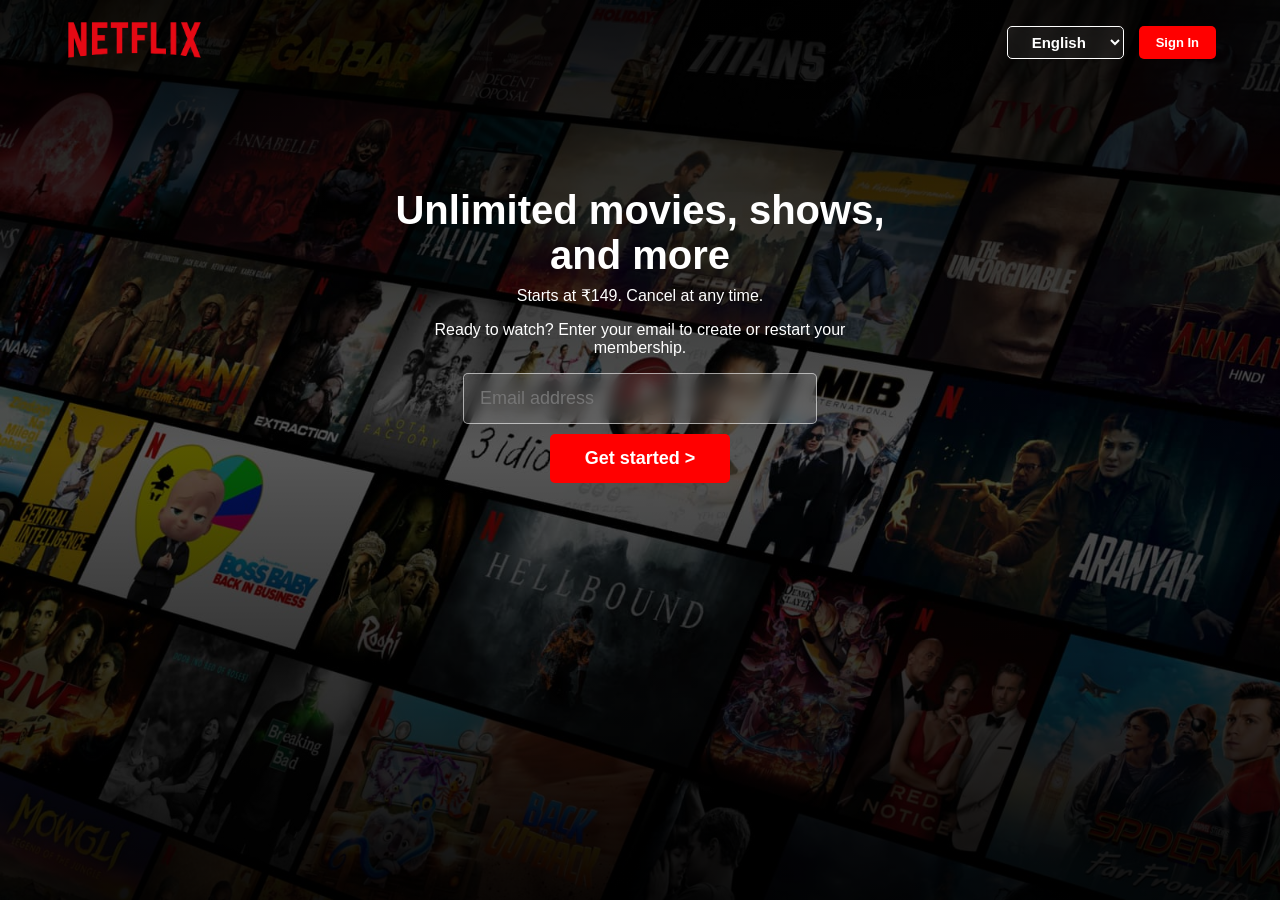
==== index.html @ 7edaf337 "Changed name from netflix.html to index.html" ====
<!DOCTYPE html>
<html lang="en">
<head>
    <meta charset="UTF-8">
    <meta name="viewport" content="width=device-width, initial-scale=1.0">
    <title>Netflix</title>
    <link rel="stylesheet" href="netflix.css">
</head>
<body>
    <header>
        <div id="symbol">
            <img src="Netflix_Logo_RGB.png" alt="Netflix_symbol" height="70px">
        </div>
        <nav id="navbar">
            <select name="lang" id="lang">
                <option value="English">English</option>
                <option value="hindi">हिंदी</option>
                <option value="arabic">العربية</option>
            </select>
            <a href="#signin">Sign In</a>
        </nav>
    </header>
    <section class="main">
    <div class="heading">
        <h1>Unlimited movies, shows, and more</h1>
        <p id="line1">Starts at ₹149. Cancel at any time.</p>
        <p id="line2">Ready to watch? Enter your email to create or restart your membership.</p>
        <div id="email">
            <input type="email" name="email" placeholder="Email address">
            <button>Get started ></button>
        </div>
    </div>
    </section>
</body>
</html>
---- netflix.css ----
* {
    margin: 0;
    padding: 0;
    font-family: "poppins", sans-serif;
}

body {
    width: 100vw;
    height: 100vh;
    background-image: linear-gradient(to bottom, rgba(0, 0, 0, 0.913), rgba(0, 0, 0, 0.548), rgba(0, 0, 0, 0.92)), url(background.jpg);
    background-size: cover;
    z-index: -1;
}

header {
    display: flex;
    justify-content: space-between;
    align-items: center;
    padding: 5px 5vw 0 4vw;
}

#navbar {
    display: flex;
    justify-content: center;
    align-items: center;
    gap: 15px;
}

select {
    border: 1px solid rgb(255, 255, 255);
    background-color: rgba(255, 255, 255, 0.062);
    padding: 6px 20px;
    font-size: 15px;
    border-radius: 5px;
    color: white;
    font-weight: 700;
    backdrop-filter: blur(7px);
}

#lang option {
    color: black;
}

select:focus {
    border: 2px solid rgb(255, 255, 255);
}

#navbar a {
    font-size: 13px;
    color: white;
    font-weight: 700;
    background-color: red;
    border: none;
    padding: 9px 17px;
    text-decoration: none;
    border-radius: 5px;
}

.main {
    display: flex;
    justify-content: center;
    align-items: center;
    flex-direction: column;
    z-index: 5;
    margin: 32px 0 0;
    min-height: 27rem;
    width: 100%;
    max-width: 120rem;
    padding: 16px 0 0;
    box-sizing: border-box;
}

.heading {
    display: flex;
    justify-content: center;
    align-items: center;
    flex-direction: column;
    width: 502px;
    text-align: center;
}

.heading h1 {
    color: white;
    font-size: 40px;
    margin: 0 0 8px;
}

#line1 {
    color: white;
    font-size: 16px;
    margin: 0 0 16px;
    font-weight: 400;
}

#line2 {
    color: white;
    font-size: 16px;
    font-weight: 400;
}

#email {
    display: flex;
    justify-content: center;
    align-items: center;
    flex-direction: column;
    padding: 16px 0 0;
    gap: 10px;
}

#email input {
    background-color: rgba(255, 255, 255, 0.107);
    border: 1px solid rgba(255, 255, 255, 0.575);
    padding: 14px 16px 14px;
    font-size: 18px;
    border-radius: 5px;
    backdrop-filter: blur(7px);
    width: 320px;
}

#email button {
    background-color: rgb(255, 0, 0);
    border: none;
    padding: 14px 18px 14px 18px;
    font-size: 18px;
    border-radius: 5px;
    color: white;
    font-weight: 650;
    width: 180px;
}

@media (max-width: 950px) {
    .heading {
        width: 432px;
}
    .heading h1 {
        font-size: 32px;
}
    #symbol img {
        height: 47px;
}
    #email input {
        width: 240px;
}
}

@media (max-width: 600px) {
    .heading {
    width: 100%;
}
    select {
        width: 62px;
    }
    #email {
        display: flex;
        flex-direction: column;
    }
    #email input {
        max-width: 420px;
    }
    .main {
        padding: 7px;
        box-sizing: border-box;
    }
}
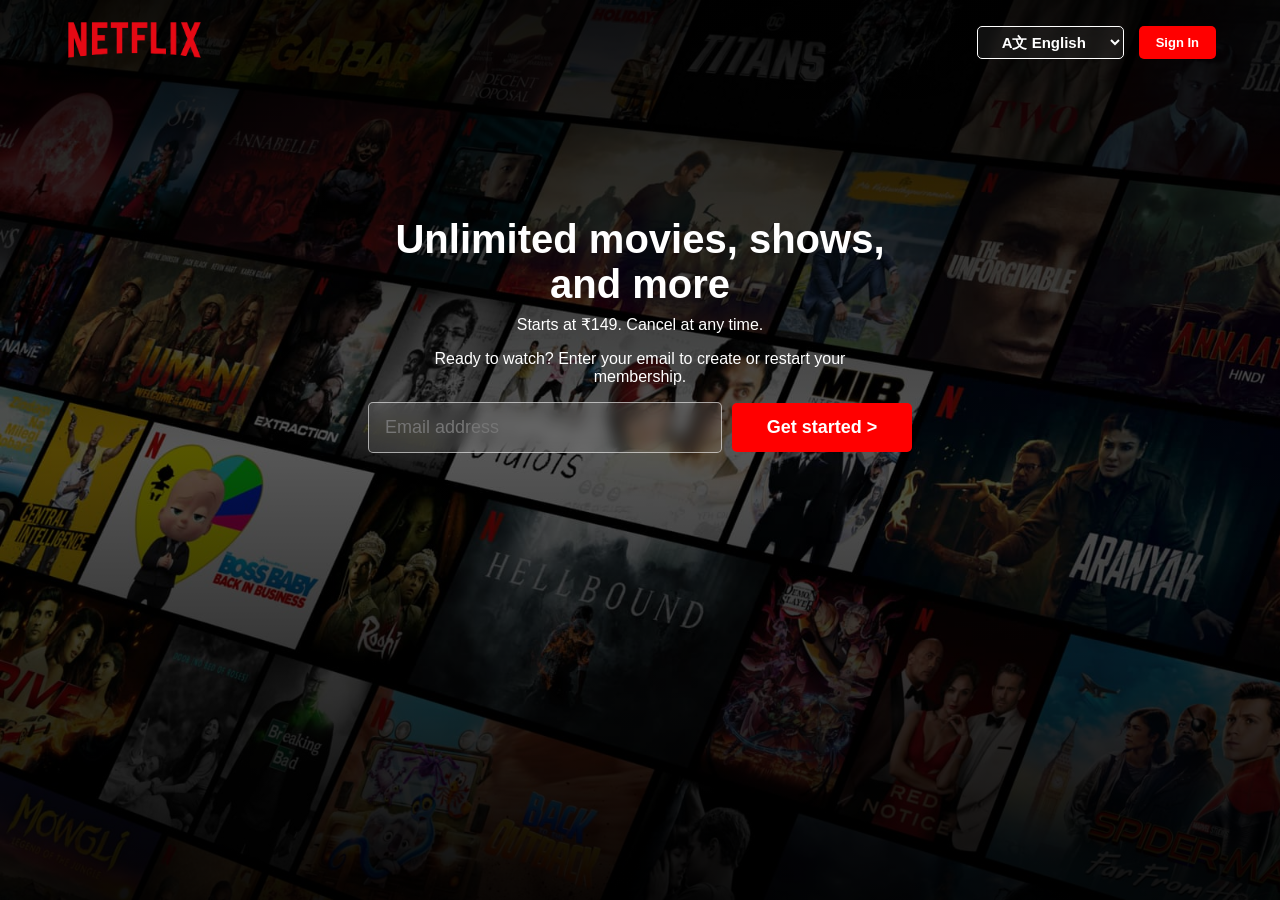
==== commit eb03c32c: "Change in media in netflix.css for mobile users" ====
--- a/index.html
+++ b/index.html
@@ -5,6 +5,7 @@
     <meta name="viewport" content="width=device-width, initial-scale=1.0">
     <title>Netflix</title>
     <link rel="stylesheet" href="netflix.css">
+    <link href="https://fonts.googleapis.com/icon?family=Material+Icons" rel="stylesheet">
 </head>
 <body>
     <header>
@@ -13,7 +14,7 @@
         </div>
         <nav id="navbar">
             <select name="lang" id="lang">
-                <option value="English">English</option>
+                <option id="translate" value="English">A文 English</option>
                 <option value="hindi">हिंदी</option>
                 <option value="arabic">العربية</option>
             </select>
--- a/netflix.css
+++ b/netflix.css
@@ -102,7 +102,7 @@
     display: flex;
     justify-content: center;
     align-items: center;
-    flex-direction: column;
+    flex-direction: row;
     padding: 16px 0 0;
     gap: 10px;
 }
@@ -143,7 +143,7 @@
 }
 }
 
-@media (max-width: 600px) {
+@media (max-width: 599px) {
     .heading {
     width: 100%;
 }
@@ -161,4 +161,17 @@
         padding: 7px;
         box-sizing: border-box;
     }
+    #lang {
+        padding: 4.5px;
+        height: 33px;
+    }
+    #symbol img {
+        height: 37px;
+    }
+    header {
+        padding: 9px 18px 0 14.4px;
+    }
+    #email button {
+        max-width: 160px;
+    }
 }
